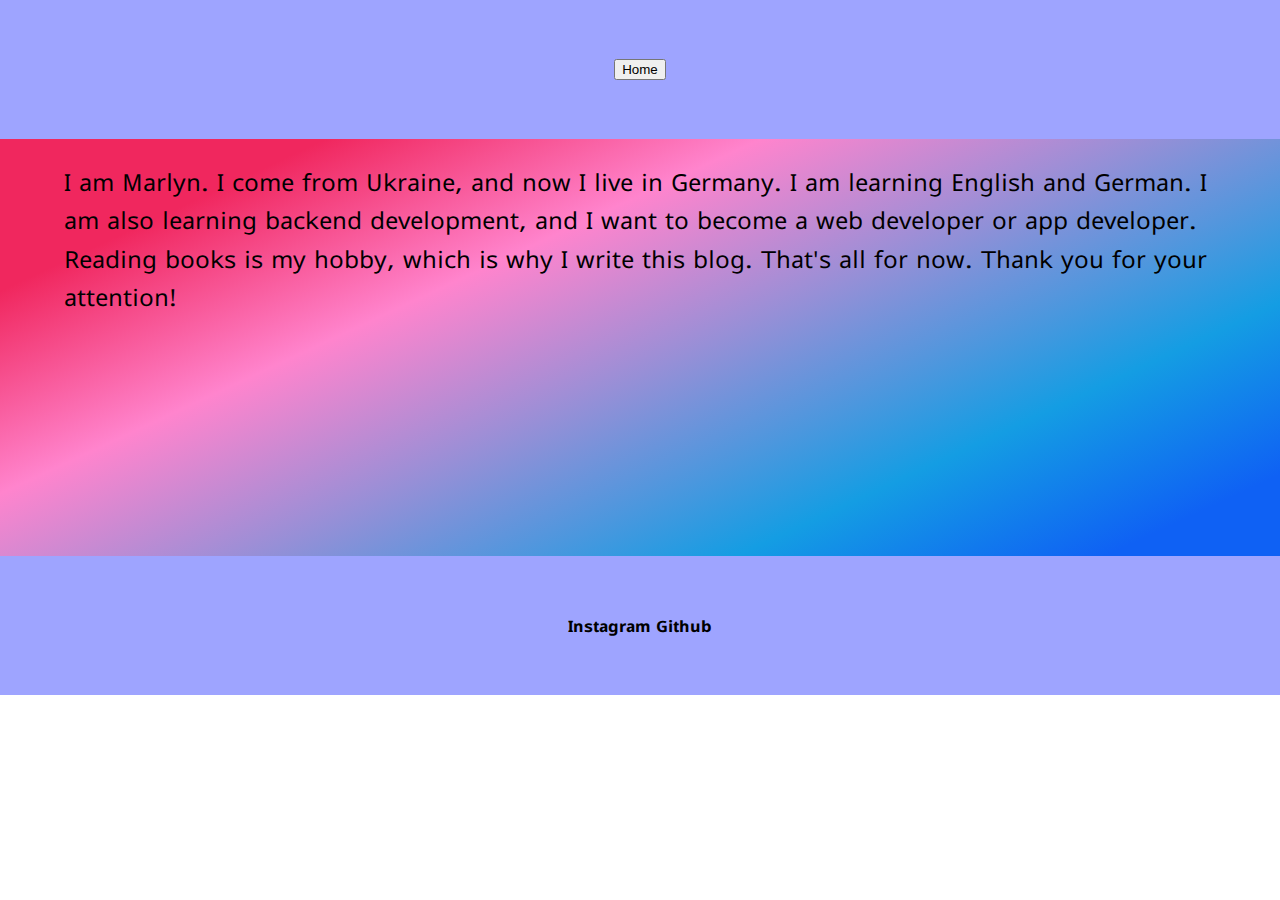
==== site_2.html @ bfca9a3e "commit 14 button" ====
<!DOCTYPE html>
<html lang="en">
<head>
    <meta charset="UTF-8">
    <meta name="viewport" content="width=device-width, initial-scale=1.0">
    <title>Document</title>
    <link rel="stylesheet" href="style_1.css">
</head>
<body>

    <header><button onclick="window.location.href='index.html'">Home</button></header>
    <main>
        <p>
            I am Marlyn. I come from Ukraine, and now I live in Germany.
I am learning English and German.
I am also learning backend development, and I want to become a web developer or app developer.

Reading books is my hobby, which is why I write this blog.
That's all for now. Thank you for your attention!
        </p>
    </main>
    <footer>
        <div class="network"><a href="#">Instagram</a>
            <a href="https://github.com/MarlynVelelvsky">Github</a>
        </div>
    </footer>
</body>
</html>
---- style_1.css ----
@import url('https://fonts.googleapis.com/css2?family=Bacasime+Antique&family=Geist:wght@100..900&family=Lunasima:wght@400;700&family=Metal&display=swap');

*{
    box-sizing: border-box;
}

body{
    display: flex;
    margin: 0;
    font-family: "Lunasima", serif;
    flex-direction: column;
    height: 695px;
}

/*...... main ......*/

main{
    background: rgb(240,39,94);
    background: linear-gradient(155deg, rgba(240,39,94,1) 15%, rgba(255,132,205,1) 35%, rgba(20,157,227,1) 75%, rgba(15,97,244,1) 92%);
    width: 100%;
    font-size: 1.5em;
    line-height: 1.6;
    display: flex;
    height: 60%;
}

main p{
    margin-left: 5%;
    margin-right: 5%;
}

header, footer{
    width: 100%;
    justify-content: center;
    height: 20%;
    display: flex;
    align-items: center;
    background-color: #9ea4ff;
}

header a{
    text-decoration: none;
    padding: 0;
    font-size: 1.5em;
}

footer a{
    color: #000;
    text-decoration: none;
    font-weight: bold;
}

/*...... @media ......*/

@media (max-width: 768px) {
    body{
        display: flex;
        flex-wrap: wrap;
        flex-direction: column;
        margin: 0;
        padding: 0;
    }

    main{
        width: 100%;
    } 
}

/*
@media (min-width: 992px){
    
}

@media (min-width: 1200px){
    
}
*/
/*...... @media end ......*/
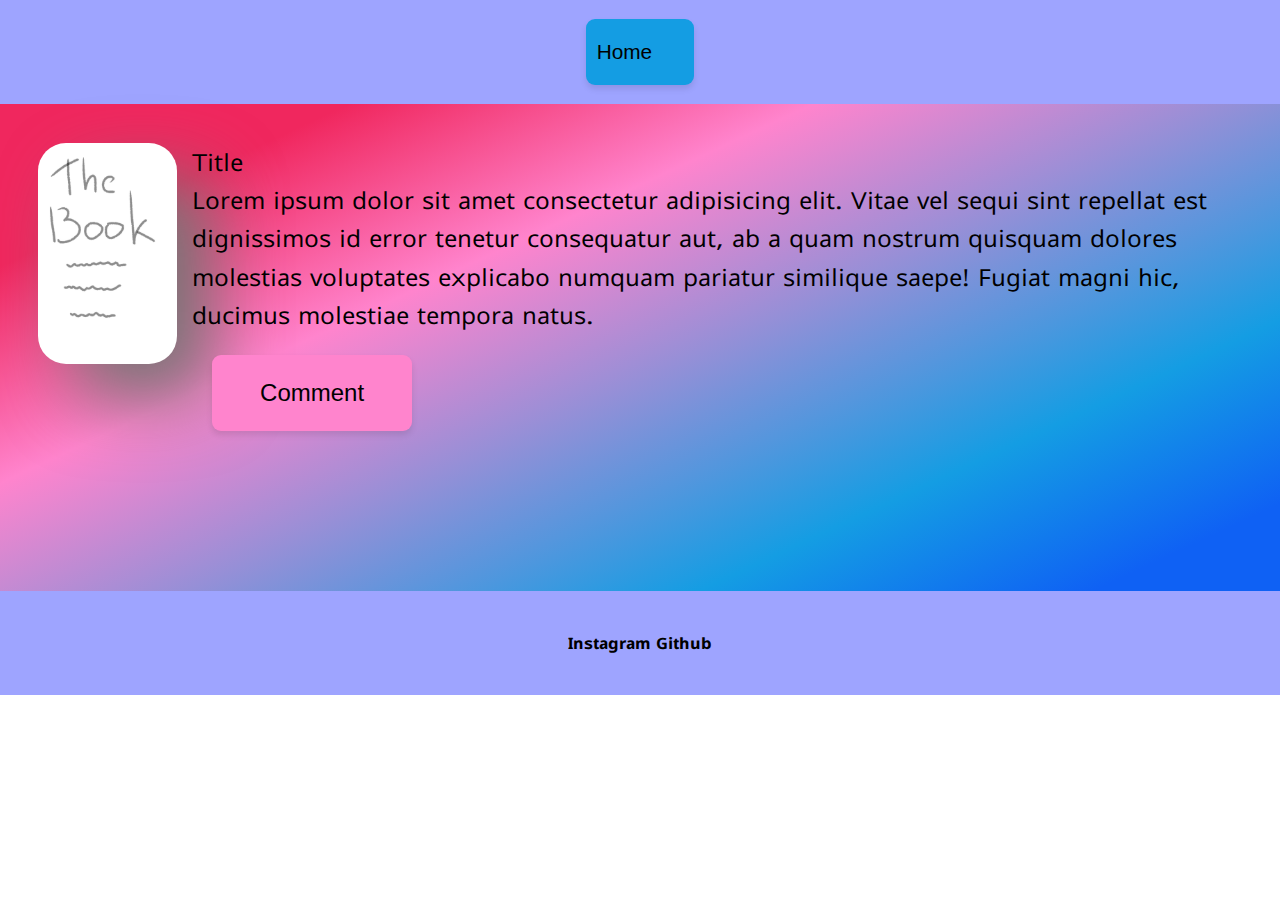
==== commit 0d947f09: "commit 15 comments" ====
--- a/site_2.html
+++ b/site_2.html
@@ -4,20 +4,29 @@
     <meta charset="UTF-8">
     <meta name="viewport" content="width=device-width, initial-scale=1.0">
     <title>Document</title>
-    <link rel="stylesheet" href="style_1.css">
+    <link rel="stylesheet" href="style_2.css">
 </head>
 <body>
 
     <header><button onclick="window.location.href='index.html'">Home</button></header>
     <main>
-        <p>
-            I am Marlyn. I come from Ukraine, and now I live in Germany.
-I am learning English and German.
-I am also learning backend development, and I want to become a web developer or app developer.
+        <div class="content">
+            <div class="cover"> <img src="images/the_book.jpg" alt="book"></div>
+            <div class="post">
+                <div class="title">Title</div>
+                <div class="post-post">
+                    Lorem ipsum dolor sit amet consectetur adipisicing elit. Vitae vel sequi sint repellat est dignissimos id error tenetur consequatur aut, ab a quam nostrum quisquam dolores molestias voluptates explicabo numquam pariatur similique saepe! Fugiat magni hic, ducimus molestiae tempora natus.
+        </div>
 
-Reading books is my hobby, which is why I write this blog.
-That's all for now. Thank you for your attention!
-        </p>
+        <div class="comment-container">
+            <button id="toggle-comments">Comment</button>
+            <div class="comment">
+                <textarea id="comment-box" placeholder="Write your comment"></textarea>
+                <button id="add-comment">Add Comment</button>
+                <div id="comments-section"></div>
+                <script src="script.js"></script>
+            </div>
+        </div>
     </main>
     <footer>
         <div class="network"><a href="#">Instagram</a>
@@ -25,4 +34,4 @@
         </div>
     </footer>
 </body>
-</html>+</html> --- a/style_2.css
+++ b/style_2.css
@@ -0,0 +1,218 @@
+@import url('https://fonts.googleapis.com/css2?family=Bacasime+Antique&family=Geist:wght@100..900&family=Lunasima:wght@400;700&family=Metal&display=swap');
+
+*{
+    box-sizing: border-box;
+}
+
+body{
+    display: flex;
+    margin: 0;
+    font-family: "Lunasima", serif;
+    flex-direction: column;
+    height: 695px;
+}
+
+/*...... header, footer ......*/
+
+header, footer{
+    width: 100%;
+    justify-content: center;
+    height: 15%;
+    display: flex;
+    align-items: center;
+    background-color: #9ea4ff;
+}
+
+header button{
+    font-size: 1.3em;
+    padding: 1em 2em 1em 0.5em;
+    border: none;
+    background: rgba(20,157,227,1);
+    border-radius: 9px;
+    display: flex;
+    color: #000;
+    cursor: pointer;
+    box-shadow: 0px 4px 6px rgba(0, 0, 0, 0.1);
+    transition: backround-color 0.3s ease, transform 0.2s;
+}
+
+
+header button:hover{
+    background-color: rgba(15,97,244,1);
+    transform: translateY(-1px);
+}
+
+footer a{
+    color: #000;
+    text-decoration: none;
+    font-weight: bold;
+}
+
+
+.header-content{
+    font-weight: 700;
+    font-size: 1.5em;
+    align-self: flex-start;
+    margin: 5%;
+}
+/*...... header, footer end ......*/
+
+
+
+/*...... main ......*/
+
+main{
+    background: rgb(240,39,94);
+    background: linear-gradient(155deg, rgba(240,39,94,1) 15%, rgba(255,132,205,1) 35%, rgba(20,157,227,1) 75%, rgba(15,97,244,1) 92%);
+    width: 100%;
+    font-size: 1.5em;
+    line-height: 1.6;
+    display: flex;
+    height: 70%;
+}
+
+main p{
+    margin-left: 5%;
+    margin-right: 5%;
+}
+
+.cover > img{
+    width: 90%;
+    max-width: 500px;
+    border-radius: 28px;
+    background: #d4d4d4;
+    box-shadow:  35px 35px 70px #777777;
+}
+
+.content{
+    display: flex;
+    margin: 3%;
+}
+
+/*...... main-comment ......*/
+
+.comment{
+    max-height: 0;
+    overflow: hidden;
+    transition: max-height 0.5s ease;
+    width: 100%;
+    display: flex;
+    align-items: center;
+    justify-content: center;
+}
+
+.comment.visible{
+    max-height: 200px;
+}
+
+#comment-box, #add-comment{
+    margin: 3%;
+}
+    
+#comment-box{
+     
+    width: 500px;
+    height: 180px;
+    resize: none;
+    border-radius: 28px;
+    border: 0;
+    outline: auto rgba(255,132,205,1);
+    padding-inline: 15px;
+    padding-top: 10px;
+    border-color: #9ea4ff ;
+}
+
+.comment button{
+    font-size: 17px;
+    padding: 0.5em 2em;
+    border: none;
+    box-shadow: 2px 2px 4px rgba(0,0,0,0.4);
+    background: rgba(255,132,205,1);
+    color: white;
+    border-radius: 4px;
+    transition: backround-color 0.3s ease, transform 0.2s;
+}
+
+.comment button:hover {
+    background-color: rgba(15,97,244,1);
+    transform: translateY(-1px);
+}
+
+.comment button:active {
+    transform: translate(0em, 0.2em);
+}
+
+.comment-container{
+    margin: 20px;
+}
+
+#toggle-comments{
+    cursor: pointer;
+    font-size: 1em;
+    padding: 1em 2em;
+    border: none;
+    background: rgba(255,132,205,1);
+    border-radius: 9px;
+    display: flex;
+    text-align: center;
+    text-decoration: none;
+    color: #000;
+    cursor: pointer;
+    box-shadow: 0px 4px 6px rgba(0, 0, 0, 0.1);
+    transition: backround-color 0.3s ease, transform 0.2s;
+}
+
+#toggle-comments:hover{
+    background-color: rgba(240,39,94,1);
+    transform: translateY(-1px);
+}
+/*...... main-comment end......*/
+
+/*...... main end......*/
+
+
+/*...... @media ......*/
+
+@media (max-width: 768px) {
+    body{
+        display: flex;
+        flex-wrap: wrap;
+        flex-direction: column;
+        margin: 0;
+        padding: 0;
+    }
+
+    main{
+        width: 100%;
+    } 
+
+    header button{
+        font-size: 1.3em;
+        padding: 1em 2em 1em 0.5em;
+        border: none;
+        background: rgba(20,157,227,1);
+        border-radius: 9px;
+        display: flex;
+        color: #000;
+        cursor: pointer;
+        box-shadow: 0px 4px 6px rgba(0, 0, 0, 0.1);
+        transition: backround-color 0.3s ease, transform 0.2s;
+    }
+
+
+    header button:hover{
+        background-color: rgba(15,97,244,1);
+        transform: translateY(-1px);
+    }
+}
+
+/*
+@media (min-width: 992px){
+    
+}
+
+@media (min-width: 1200px){
+    
+}
+*/
+/*...... @media end ......*/